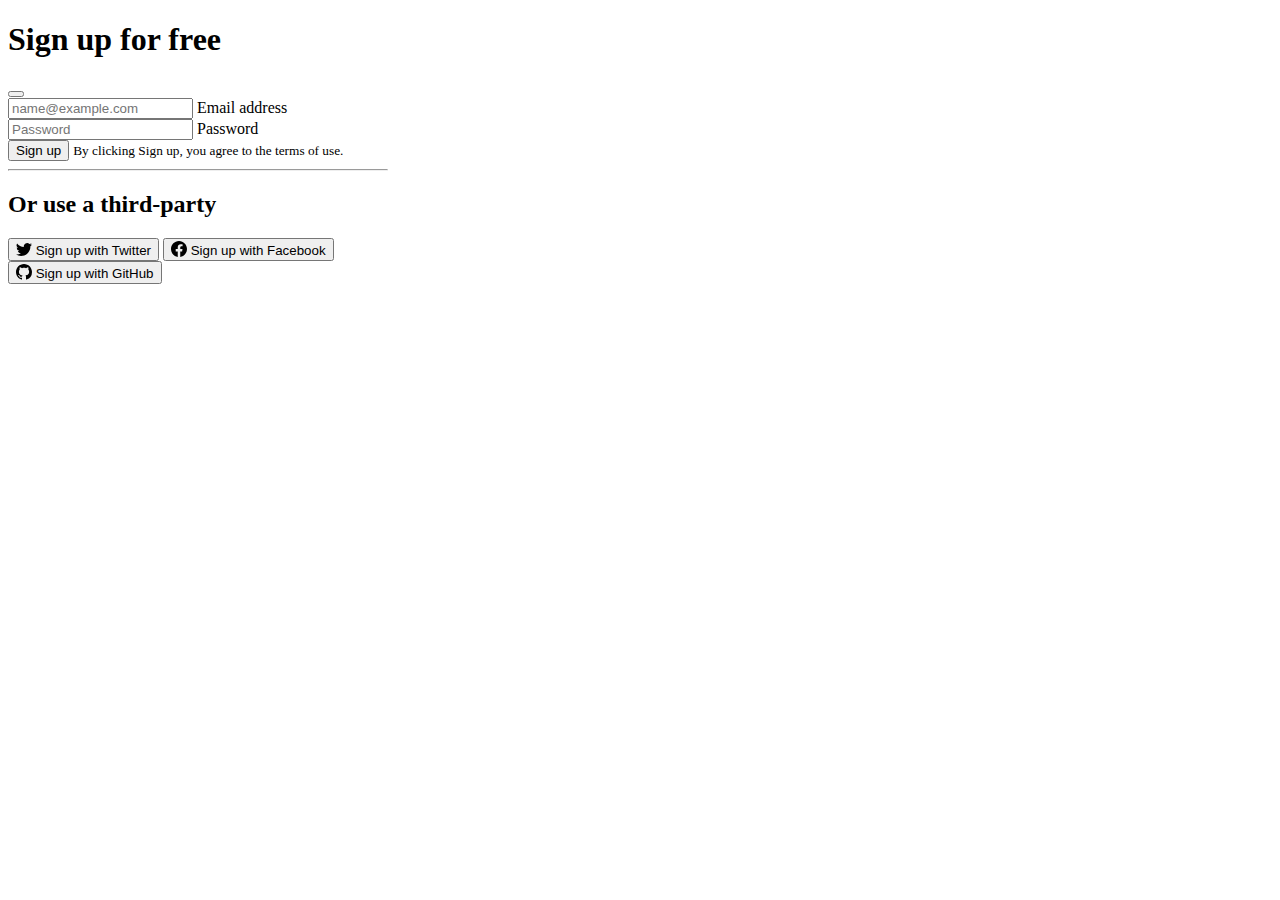
==== sign_up/sign_up.html @ 97a82c29 "dashboard and sign up updated" ====
<!DOCTYPE html>
<html lang="en">
<head>
    <meta charset="UTF-8">
    <meta name="viewport" content="width=device-width, initial-scale=1.0">
    <link href="assets/dist/css/bootstrap.min.css" rel="stylesheet">
    <link rel="canonical" href="https://getbootstrap.com/docs/5.3/examples/modals/">
    <script src="assets/js/color-modes.js"></script>
    <link href="signup.css" rel="stylesheet">
    <title>sign up</title>
</head>
<body>
                <!-- Vector graphics for the social handles displayed below the *sign up* coloumn -->

    <svg xmlns="http://www.w3.org/2000/svg" style="display: none;">
        <symbol id="github" viewBox="0 0 16 16">
            <path d="M8 0C3.58 0 0 3.58 0 8c0 3.54 2.29 6.53 5.47 7.59.4.07.55-.17.55-.38 0-.19-.01-.82-.01-1.49-2.01.37-2.53-.49-2.69-.94-.09-.23-.48-.94-.82-1.13-.28-.15-.68-.52-.01-.53.63-.01 1.08.58 1.23.82.72 1.21 1.87.87 2.33.66.07-.52.28-.87.51-1.07-1.78-.2-3.64-.89-3.64-3.95 0-.87.31-1.59.82-2.15-.08-.2-.36-1.02.08-2.12 0 0 .67-.21 2.2.82.64-.18 1.32-.27 2-.27.68 0 1.36.09 2 .27 1.53-1.04 2.2-.82 2.2-.82.44 1.1.16 1.92.08 2.12.51.56.82 1.27.82 2.15 0 3.07-1.87 3.75-3.65 3.95.29.25.54.73.54 1.48 0 1.07-.01 1.93-.01 2.2 0 .21.15.46.55.38A8.012 8.012 0 0 0 16 8c0-4.42-3.58-8-8-8z"/>
        </symbol>

        <symbol id="twitter" viewBox="0 0 16 16">
            <path d="M5.026 15c6.038 0 9.341-5.003 9.341-9.334 0-.14 0-.282-.006-.422A6.685 6.685 0 0 0 16 3.542a6.658 6.658 0 0 1-1.889.518 3.301 3.301 0 0 0 1.447-1.817 6.533 6.533 0 0 1-2.087.793A3.286 3.286 0 0 0 7.875 6.03a9.325 9.325 0 0 1-6.767-3.429 3.289 3.289 0 0 0 1.018 4.382A3.323 3.323 0 0 1 .64 6.575v.045a3.288 3.288 0 0 0 2.632 3.218 3.203 3.203 0 0 1-.865.115 3.23 3.23 0 0 1-.614-.057 3.283 3.283 0 0 0 3.067 2.277A6.588 6.588 0 0 1 .78 13.58a6.32 6.32 0 0 1-.78-.045A9.344 9.344 0 0 0 5.026 15z"/>
        </symbol>

        <symbol id="facebook" viewBox="0 0 16 16">
            <path d="M16 8.049c0-4.446-3.582-8.05-8-8.05C3.58 0-.002 3.603-.002 8.05c0 4.017 2.926 7.347 6.75 7.951v-5.625h-2.03V8.05H6.75V6.275c0-2.017 1.195-3.131 3.022-3.131.876 0 1.791.157 1.791.157v1.98h-1.009c-.993 0-1.303.621-1.303 1.258v1.51h2.218l-.354 2.326H9.25V16c3.824-.604 6.75-3.934 6.75-7.951z"/>
        </symbol>
    </svg>

            <!-- The sign up div contains the username and password place holder, the clickable sign up button -->
    <div class="modal modal-sheet position-static d-block bg-body-secondary p-4 py-md-5" tabindex="-1" role="dialog" id="modalSignin">
        <div class="modal-dialog" role="document">
            <div class="modal-content rounded-4 shadow">
                <div class="modal-header p-5 pb-4 border-bottom-0">
                    <h1 class="fw-bold mb-0 fs-2">Sign up for free</h1>
                        <button type="button" class="btn-close" data-bs-dismiss="modal" aria-label="Close"></button>
                </div>

            <div class="modal-body p-5 pt-0">
                <form class="">
                    <div class="form-floating mb-3">
                        <input type="email" class="form-control rounded-3" id="floatingInput" placeholder="name@example.com">
                        <label for="floatingInput">Email address</label>
                    </div>
                    <div class="form-floating mb-3">
                        <input type="password" class="form-control rounded-3" id="floatingPassword" placeholder="Password">
                        <label for="floatingPassword">Password</label>
                    </div>
                    <button class="w-100 mb-2 btn btn-lg rounded-3 btn-primary" type="submit">
                        Sign up
                    </button>
                        <small class="text-body-secondary">By clicking Sign up, you agree to the terms of use.</small>
                        <hr class="my-4">
                        <h2 class="fs-5 fw-bold mb-3">Or use a third-party</h2>

                                                <!-- The third party sign up buttons -->

                    <button class="w-100 py-2 mb-2 btn btn-outline-secondary rounded-3" type="submit">
                        <svg class="bi me-1" width="16" height="16"><use xlink:href="#twitter"/></svg>
                        Sign up with Twitter
                    </button>
                    <button class="w-100 py-2 mb-2 btn btn-outline-primary rounded-3" type="submit">
                        <svg class="bi me-1" width="16" height="16"><use xlink:href="#facebook"/></svg>
                            Sign up with Facebook
                    </button>
                    <button class="w-100 py-2 mb-2 btn btn-outline-secondary rounded-3" type="submit">
                        <svg class="bi me-1" width="16" height="16"><use xlink:href="#github"/></svg>
                        Sign up with GitHub
                    </button>
                </form>
            </div>
            </div>
        </div>
    </div>
</body>
</html>
---- sign_up/signup.css ----
.modal-sheet .modal-dialog {
  width: 380px;
  transition: bottom .75s ease-in-out;
}
.modal-sheet .modal-footer {
  padding-bottom: 2rem;
}

.bd-placeholder-img
{
    font-size: 1.125rem;
    text-anchor: middle;
    -webkit-user-select: none;
    -moz-user-select: none;
    user-select: none;
}

@media (min-width: 768px)
{
    .bd-placeholder-img-lg
    {
      font-size: 3.5rem;
    }
}

.b-example-divider 
{
    width: 100%;
    height: 3rem;
    background-color: rgba(0, 0, 0, .1);
    border: solid rgba(0, 0, 0, .15);
    border-width: 1px 0;
    box-shadow: inset 0 .5em 1.5em rgba(0, 0, 0, .1), inset 0 .125em .5em rgba(0, 0, 0, .15);
}

.b-example-vr
{
    flex-shrink: 0;
    width: 1.5rem;
    height: 100vh;
}

.bi
{
    vertical-align: -.125em;
    fill: currentColor;
}

.nav-scroller
{
    position: relative;
    z-index: 2;
    height: 2.75rem;
    overflow-y: hidden;
}

.nav-scroller .nav
{
    display: flex;
    flex-wrap: nowrap;
    padding-bottom: 1rem;
    margin-top: -1px;
    overflow-x: auto;
    text-align: center;
    white-space: nowrap;
    -webkit-overflow-scrolling: touch;
}

.btn-bd-primary
{
    --bd-violet-bg: #712cf9;
    --bd-violet-rgb: 112.520718, 44.062154, 249.437846;
    --bs-btn-font-weight: 600;
    --bs-btn-color: var(--bs-white);
    --bs-btn-bg: var(--bd-violet-bg);
    --bs-btn-border-color: var(--bd-violet-bg);
    --bs-btn-hover-color: var(--bs-white);
    --bs-btn-hover-bg: #6528e0;
    --bs-btn-hover-border-color: #6528e0;
    --bs-btn-focus-shadow-rgb: var(--bd-violet-rgb);
    --bs-btn-active-color: var(--bs-btn-hover-color);
    --bs-btn-active-bg: #5a23c8;
    --bs-btn-active-border-color: #5a23c8;
}
.bd-mode-toggle
{
    z-index: 1500;
}
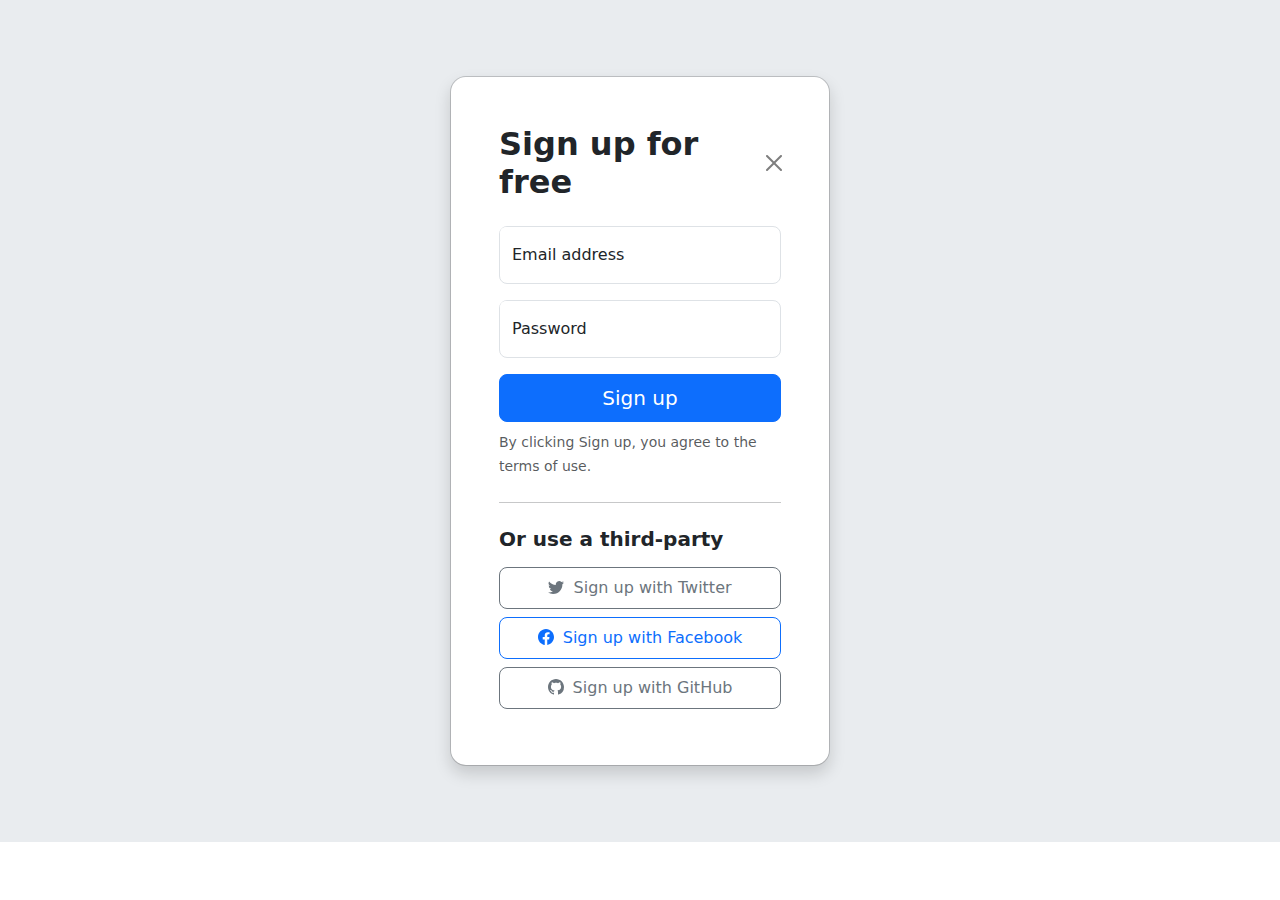
==== commit a15c2f88: "updated" ====
--- a/sign_up/sign_up.html
+++ b/sign_up/sign_up.html
@@ -3,7 +3,7 @@
 <head>
     <meta charset="UTF-8">
     <meta name="viewport" content="width=device-width, initial-scale=1.0">
-    <link href="assets/dist/css/bootstrap.min.css" rel="stylesheet">
+    <link href="..\assets\dist\css\bootstrap.min.css" rel="stylesheet">
     <link rel="canonical" href="https://getbootstrap.com/docs/5.3/examples/modals/">
     <script src="assets/js/color-modes.js"></script>
     <link href="signup.css" rel="stylesheet">
